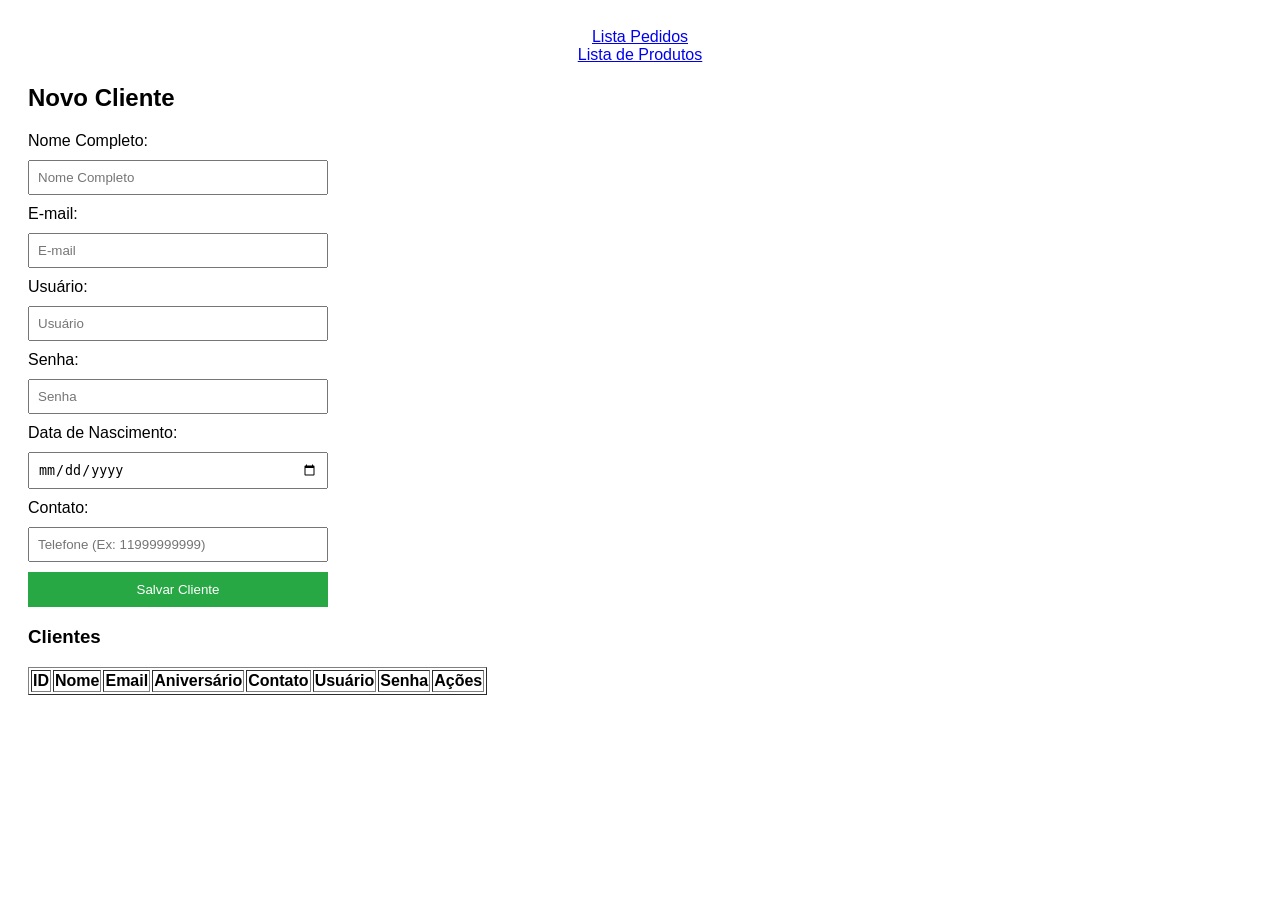
==== projeto modificado/BASE_Projeto_Final/cliente.html @ 44dc14e3 "add arquivos" ====
<!DOCTYPE html>
<html lang="en">
<head>
    <meta charset="UTF-8">
    <meta name="viewport" content="width=device-width, initial-scale=1.0">
    <title>Document</title>
    <link rel="stylesheet" href="style.css" />
    <script src="script.js" defer></script>
    
</head>
<body>
    <section>
        <nav id="links"><a href="pedido.html">Lista Pedidos</a>
        <nav id="links"><a href="Index.html">Lista de Produtos</a>
    </section>

     <section id="sessaoClientes">
      <h2>Novo Cliente</h2>
      <form id="formCliente">
        <label>Nome Completo:</label>
        <input type="text" id="cliNome" placeholder="Nome Completo" required />
        <label>E-mail:</label>
        <input type="email" id="cliEmail" placeholder="E-mail" required />
        <label>Usuário:</label>
        <input type="text" id="cliUser" placeholder="Usuário" required />
        <label>Senha:</label>
        <input type="password" id="cliPass" placeholder="Senha" required />
        <label>Data de Nascimento:</label>
        <input type="date" id="cliDataNasc" required />
        <label>Contato:</label>
        <input
          type="tel"
          id="cliTelefone"
          placeholder="Telefone (Ex: 11999999999)"
        />
        <button type="submit" id="btnSalvarCliente">Salvar Cliente</button>
        <button
          type="button"
          id="btnCancelarCliente"
          style="display: none; background-color: red; color: white"
        >
          Cancelar
        </button>
      </form>
      <p id="mensagemCliente"></p>

      <h3>Clientes</h3>
      <table border="1" id="tabelaClientes">
        <thead>
          <tr>
            <th>ID</th>
            <th>Nome</th>
            <th>Email</th>
            <th>Aniversário</th>
            <th>Contato</th>
            <th>Usuário</th>
            <th>Senha</th>
            <th>Ações</th>
          </tr>
        </thead>
        <tbody></tbody>
      </table>
    </section>
</body>
</html>
---- projeto modificado/BASE_Projeto_Final/style.css ----
body {
  font-family: sans-serif;
  padding: 20px;
}
form {
  display: flex;
  flex-direction: column;
  width: 300px;
  gap: 10px;
}
input {
  padding: 8px;
}
button {
  padding: 10px;
  cursor: pointer;
  background-color: #28a745;
  color: white;
  border: none;
}
#links{
  text-align: center;
}
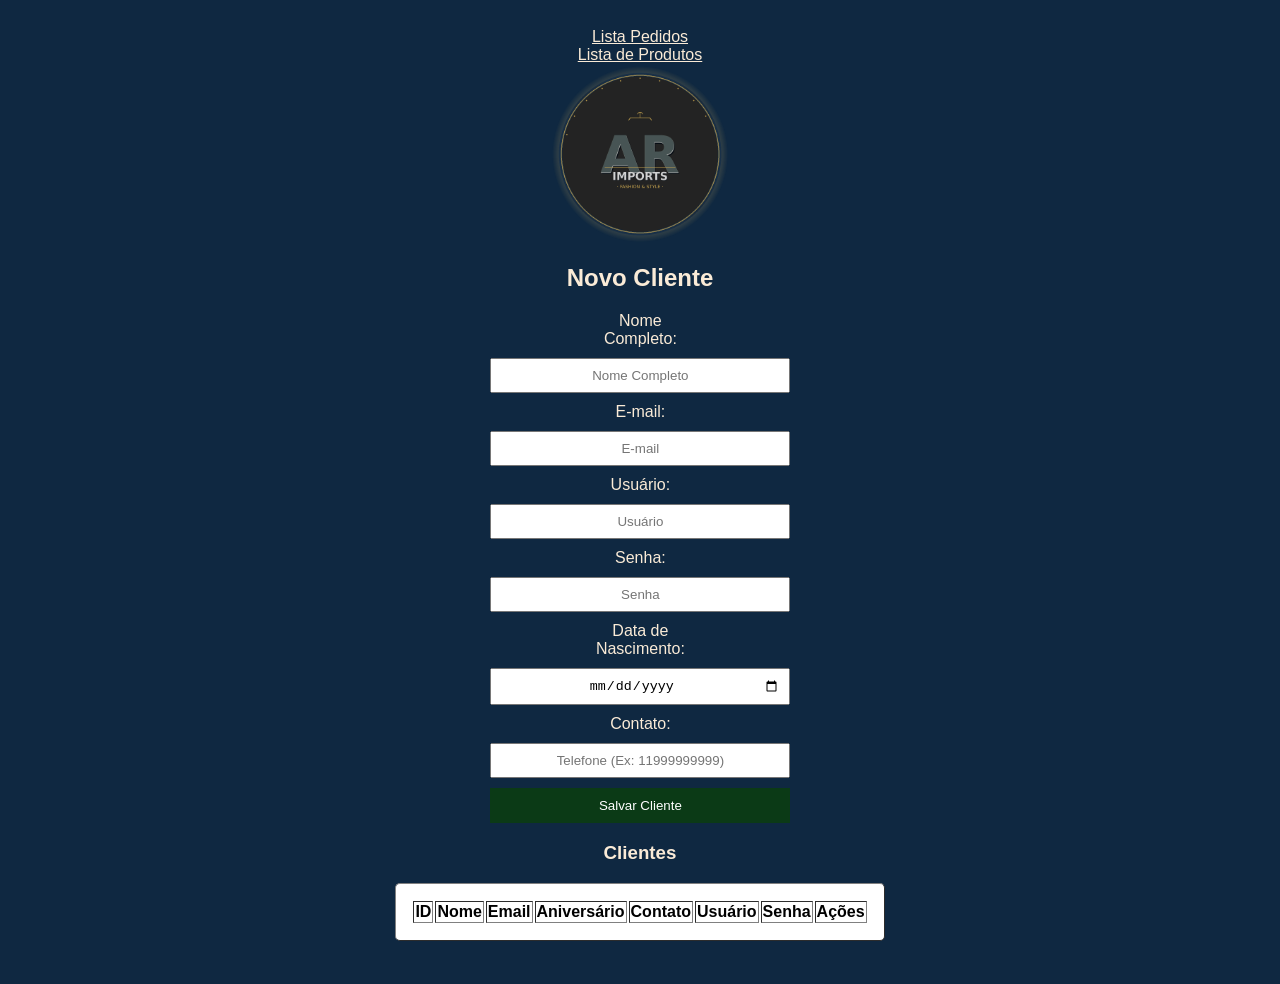
==== commit c2de5d8d: "add arquivos" ====
--- a/projeto modificado/BASE_Projeto_Final/cliente.html
+++ b/projeto modificado/BASE_Projeto_Final/cliente.html
@@ -6,12 +6,16 @@
     <title>Document</title>
     <link rel="stylesheet" href="style.css" />
     <script src="script.js" defer></script>
-    
+    <link rel="stylesheet" href="cliente-css/cliente.css">
 </head>
 <body>
     <section>
         <nav id="links"><a href="pedido.html">Lista Pedidos</a>
         <nav id="links"><a href="Index.html">Lista de Produtos</a>
+    </section>
+    <section>
+      <img src="img/AR_imports_logo.png" alt="imagem louca">
+
     </section>
 
      <section id="sessaoClientes">
--- a/projeto modificado/BASE_Projeto_Final/style.css
+++ b/projeto modificado/BASE_Projeto_Final/style.css
@@ -1,6 +1,15 @@
 body {
   font-family: sans-serif;
   padding: 20px;
+  
+  display: flex;
+  flex-flow: column;
+  justify-content: center;
+  align-items: center;
+
+
+  
+  background-color: #0f2841;
 }
 form {
   display: flex;
@@ -14,10 +23,21 @@
 button {
   padding: 10px;
   cursor: pointer;
-  background-color: #28a745;
+  background-color: #0b3a16;
   color: white;
   border: none;
 }
 #links{
   text-align: center;
+}
+nav, a {
+  /* text-decoration: none; */
+  color: antiquewhite;
+  
+}
+img {
+  width: 180px;
+  height: 180px;
+  display: flex;
+  /* margin-right: 1090px; */
 }
--- a/projeto modificado/BASE_Projeto_Final/cliente-css/cliente.css
+++ b/projeto modificado/BASE_Projeto_Final/cliente-css/cliente.css
@@ -0,0 +1,34 @@
+h2 ,h3 {
+    color: antiquewhite;
+    text-align: center;
+}
+label {
+    color: antiquewhite;
+    text-align: center;
+    margin-left: 200px;
+
+}
+input {
+text-align: center;
+margin-left: 100px;
+margin-right: -100px;
+}
+table {
+    display: flex;
+    flex-flow: column wrap;
+    justify-content: center;
+    align-items: center;
+ 
+    font-family: Arial, Helvetica, sans-serif;
+
+    background-color: white;
+    padding: 15px;
+    margin: 15px 5px;
+    border-radius: 5px;
+    box-shadow: 100 21px 50px rgba(0, 0, 0,0.10);
+}
+#btnSalvarCliente {
+    margin-left: 100px;
+    margin-right: -100px;
+
+}
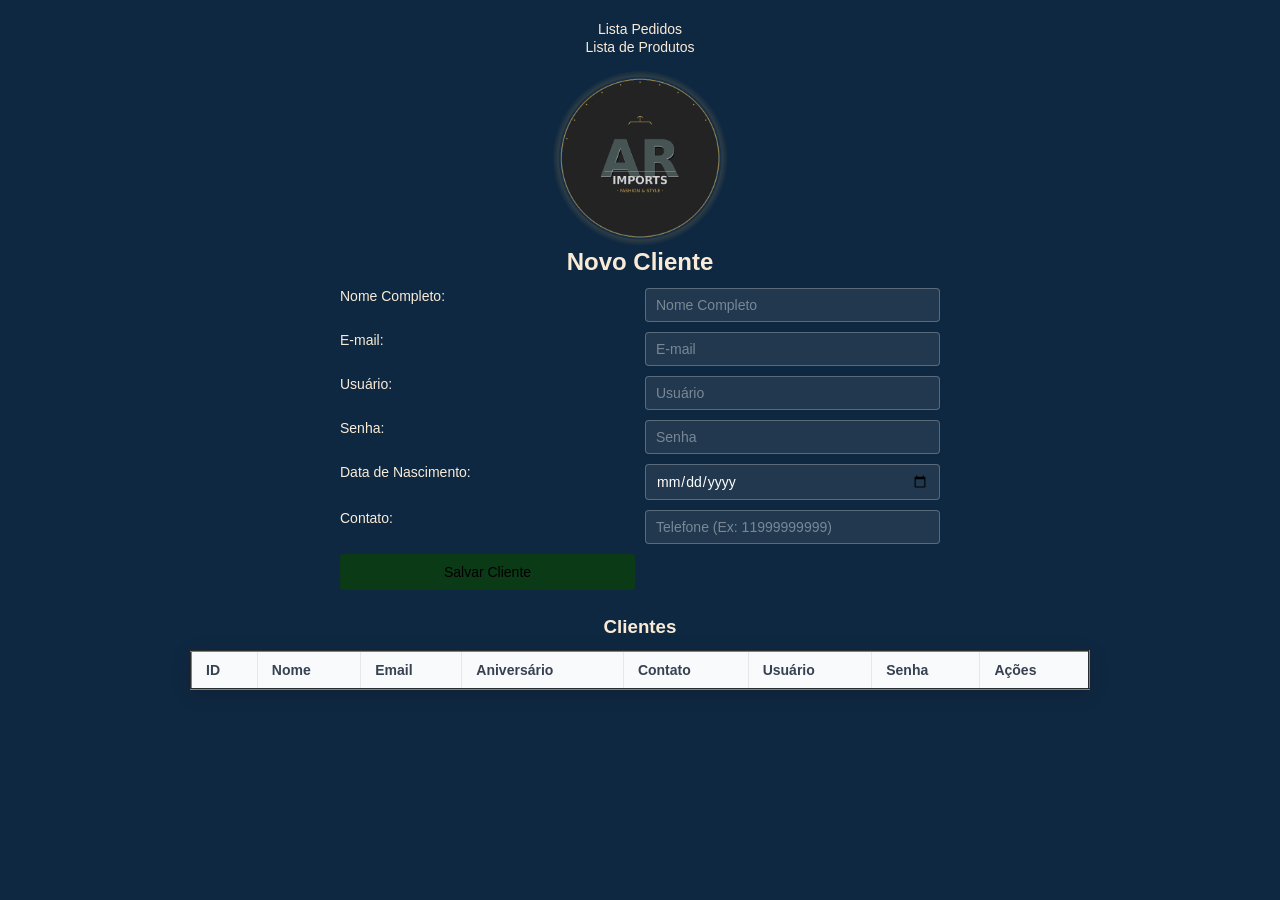
==== commit ddd9cfbf: "add arquivos" ====
--- a/projeto modificado/BASE_Projeto_Final/cliente.html
+++ b/projeto modificado/BASE_Projeto_Final/cliente.html
@@ -49,7 +49,7 @@
       <p id="mensagemCliente"></p>
 
       <h3>Clientes</h3>
-      <table border="1" id="tabelaClientes">
+      <table border="2" id="tabelaClientes">
         <thead>
           <tr>
             <th>ID</th>
--- a/projeto modificado/BASE_Projeto_Final/style.css
+++ b/projeto modificado/BASE_Projeto_Final/style.css
@@ -1,43 +1,212 @@
+@charset "UTF-8";
+
+/* ============================================================
+   style.css — base global
+   Centraliza variáveis, reset e estilos compartilhados
+   entre todas as páginas (index, cliente, pedido).
+   ============================================================ */
+
+/* --- Variáveis globais --- */
+:root {
+    --color-bg-page:      #0f2841;
+    --color-btn-primary:  #0b3a16;
+    --color-btn-danger:   #7f1d1d;
+    --color-text-light:   antiquewhite;
+    --color-card-bg:      #ffffff;
+    --color-border-input: rgba(255, 255, 255, 0.25);
+    --color-input-bg:     rgba(255, 255, 255, 0.08);
+    --color-shadow:       rgba(0, 0, 0, 0.15);
+    --radius-card:        5px;
+    --radius-input:       4px;
+    --font-base:          Arial, Helvetica, sans-serif;
+}
+
+/* --- Reset --- */
+* {
+    margin: 0;
+    padding: 0;
+    font-family: var(--font-base);
+    box-sizing: border-box;
+}
+
+/* --- Body --- */
 body {
-  font-family: sans-serif;
-  padding: 20px;
-  
-  display: flex;
-  flex-flow: column;
-  justify-content: center;
-  align-items: center;
-
-
-  
-  background-color: #0f2841;
-}
-form {
-  display: flex;
-  flex-direction: column;
-  width: 300px;
-  gap: 10px;
-}
+    padding: 20px;
+    display: flex;
+    flex-direction: column;
+    align-items: center;
+    background-color: var(--color-bg-page);
+    min-height: 100vh;
+}
+
+/* --- Logo --- */
+img {
+    width: 180px;
+    height: 180px;
+    display: block;
+    margin: 0 auto;
+}
+
+/* --- Navegação --- */
+#links {
+    text-align: center;
+    margin-bottom: 12px;
+}
+
+#links a {
+    color: var(--color-text-light);
+    text-decoration: none;
+    margin: 0 10px;
+    font-size: 14px;
+}
+
+#links a:hover {
+    text-decoration: underline;
+}
+
+/* --- Títulos --- */
+h2, h3 {
+    color: var(--color-text-light);
+    text-align: center;
+    margin-bottom: 12px;
+}
+
+/* --- Labels --- */
+label {
+    color: var(--color-text-light);
+    font-size: 14px;
+    /* Sem margens hardcoded — posicionamento fica a cargo do grid/flex do form */
+}
+
+/* --- Inputs --- */
 input {
-  padding: 8px;
-}
+    border: 1px solid var(--color-border-input);
+    border-radius: var(--radius-input);
+    padding: 8px 10px;
+    font-size: 14px;
+    background-color: var(--color-input-bg);
+    color: white;
+    width: 100%;
+}
+
+input::placeholder {
+    color: rgba(255, 255, 255, 0.4);
+}
+
+input:focus {
+    outline: none;
+    border-color: rgba(255, 255, 255, 0.5);
+}
+
+/* --- Botões --- */
 button {
-  padding: 10px;
-  cursor: pointer;
-  background-color: #0b3a16;
-  color: white;
-  border: none;
-}
-#links{
-  text-align: center;
-}
-nav, a {
-  /* text-decoration: none; */
-  color: antiquewhite;
-  
-}
-img {
-  width: 180px;
-  height: 180px;
-  display: flex;
-  /* margin-right: 1090px; */
-}+    padding: 10px;
+    cursor: pointer;
+    border: none;
+    border-radius: var(--radius-input);
+    font-size: 14px;
+    background-color: #0b3a16;
+    color:antiquewhite
+    transition: opacity 0.15s;
+}
+
+button:hover {
+    opacity: 0.85;
+}
+
+.btn-primary {
+    background-color: var(--color-btn-primary);
+}
+
+.btn-danger {
+    background-color: var(--color-btn-danger);
+}
+
+/* --- Card compartilhado (substitui as regras de table duplicadas) --- */
+.card {
+    background-color: var(--color-card-bg);
+    padding: 15px;
+    margin: 15px 5px;
+    border-radius: var(--radius-card);
+    box-shadow: 0 4px 20px var(--color-shadow);
+    /* Corrigido: era "100 21px 50px" — faltava unidade no primeiro valor */
+}
+
+/* --- Wrapper de tabela (scroll horizontal em telas pequenas) --- */
+.table-wrapper {
+    overflow-x: auto;
+    width: 100%;
+    margin-top: 15px;
+}
+
+/* --- Tabela base --- */
+table {
+    border-collapse: collapse;
+    width: 100%;
+    font-family: var(--font-base);
+    background-color: var(--color-card-bg);
+    border-radius: var(--radius-card);
+    box-shadow: 0 4px 20px var(--color-shadow);
+    /* Removido: display: flex — quebrava inserção de linhas via JS */
+}
+
+th, td {
+    padding: 10px 14px;
+    border: 1px solid #e5e7eb;
+    text-align: left;
+    font-size: 14px;
+}
+
+th {
+    background-color: #f8fafc;
+    font-weight: 600;
+    color: #374151;
+}
+
+td {
+    color: #151616;
+}
+
+tbody tr:hover {
+    background-color: #f9fafb;
+}
+
+/* --- Formulário base (grid 2 colunas) --- */
+.form-grid {
+    display: grid;
+    grid-template-columns: 1fr 1fr;
+    gap: 10px;
+    width: 100%;
+    max-width: 600px;
+    margin: 0 auto;
+}
+
+.form-group {
+    display: flex;
+    flex-direction: column;
+    gap: 4px;
+}
+
+.form-group.full-width {
+    grid-column: 1 / -1;
+}
+
+/* --- Linha de botões --- */
+.btn-row {
+    display: flex;
+    gap: 10px;
+}
+
+.btn-row button {
+    flex: 1;
+}
+
+/* --- Mensagem de feedback --- */
+#mensagemCliente,
+#mensagemPedido {
+    text-align: center;
+    color: var(--color-text-light);
+    font-size: 13px;
+    margin-top: 8px;
+    min-height: 18px;
+}
--- a/projeto modificado/BASE_Projeto_Final/cliente-css/cliente.css
+++ b/projeto modificado/BASE_Projeto_Final/cliente-css/cliente.css
@@ -1,34 +1,40 @@
-h2 ,h3 {
-    color: antiquewhite;
-    text-align: center;
+/* ============================================================
+   cliente.css — página Clientes
+   Herda variáveis e base do style.css.
+   Apenas sobrescritas e estilos exclusivos desta página aqui.
+   ============================================================ */
+
+/* --- Seção principal --- */
+#sessaoClientes {
+    width: 100%;
+    max-width: 900px;
 }
-label {
-    color: antiquewhite;
-    text-align: center;
-    margin-left: 200px;
 
+/* --- Formulário de cliente: grid de 2 colunas --- */
+#formCliente {
+    display: grid;
+    grid-template-columns: 1fr 1fr;
+    gap: 10px;
+    width: 100%;
+    max-width: 600px;
+    margin: 0 auto;
+    /* Removido: margens hardcoded (margin-left: 200px, margin-right: -100px) */
 }
-input {
-text-align: center;
-margin-left: 100px;
-margin-right: -100px;
+
+/* Campos que precisam de linha inteira */
+#formCliente .full-width {
+    grid-column: 1 / -1;
 }
-table {
-    display: flex;
-    flex-flow: column wrap;
-    justify-content: center;
-    align-items: center;
- 
-    font-family: Arial, Helvetica, sans-serif;
 
-    background-color: white;
-    padding: 15px;
-    margin: 15px 5px;
-    border-radius: 5px;
-    box-shadow: 100 21px 50px rgba(0, 0, 0,0.10);
+/* --- Botão salvar cliente --- */
+#btnSalvarCliente {
+    background-color: var(--color-btn-primary);
+    /* Removidos: margin-left: 100px e margin-right: -100px */
 }
-#btnSalvarCliente {
-    margin-left: 100px;
-    margin-right: -100px;
 
+/* --- Botão cancelar cliente --- */
+#btnCancelarCliente {
+    background-color: var(--color-btn-danger);
+    display: none;
+    /* Removido: style inline "background-color: red" do HTML */
 }
